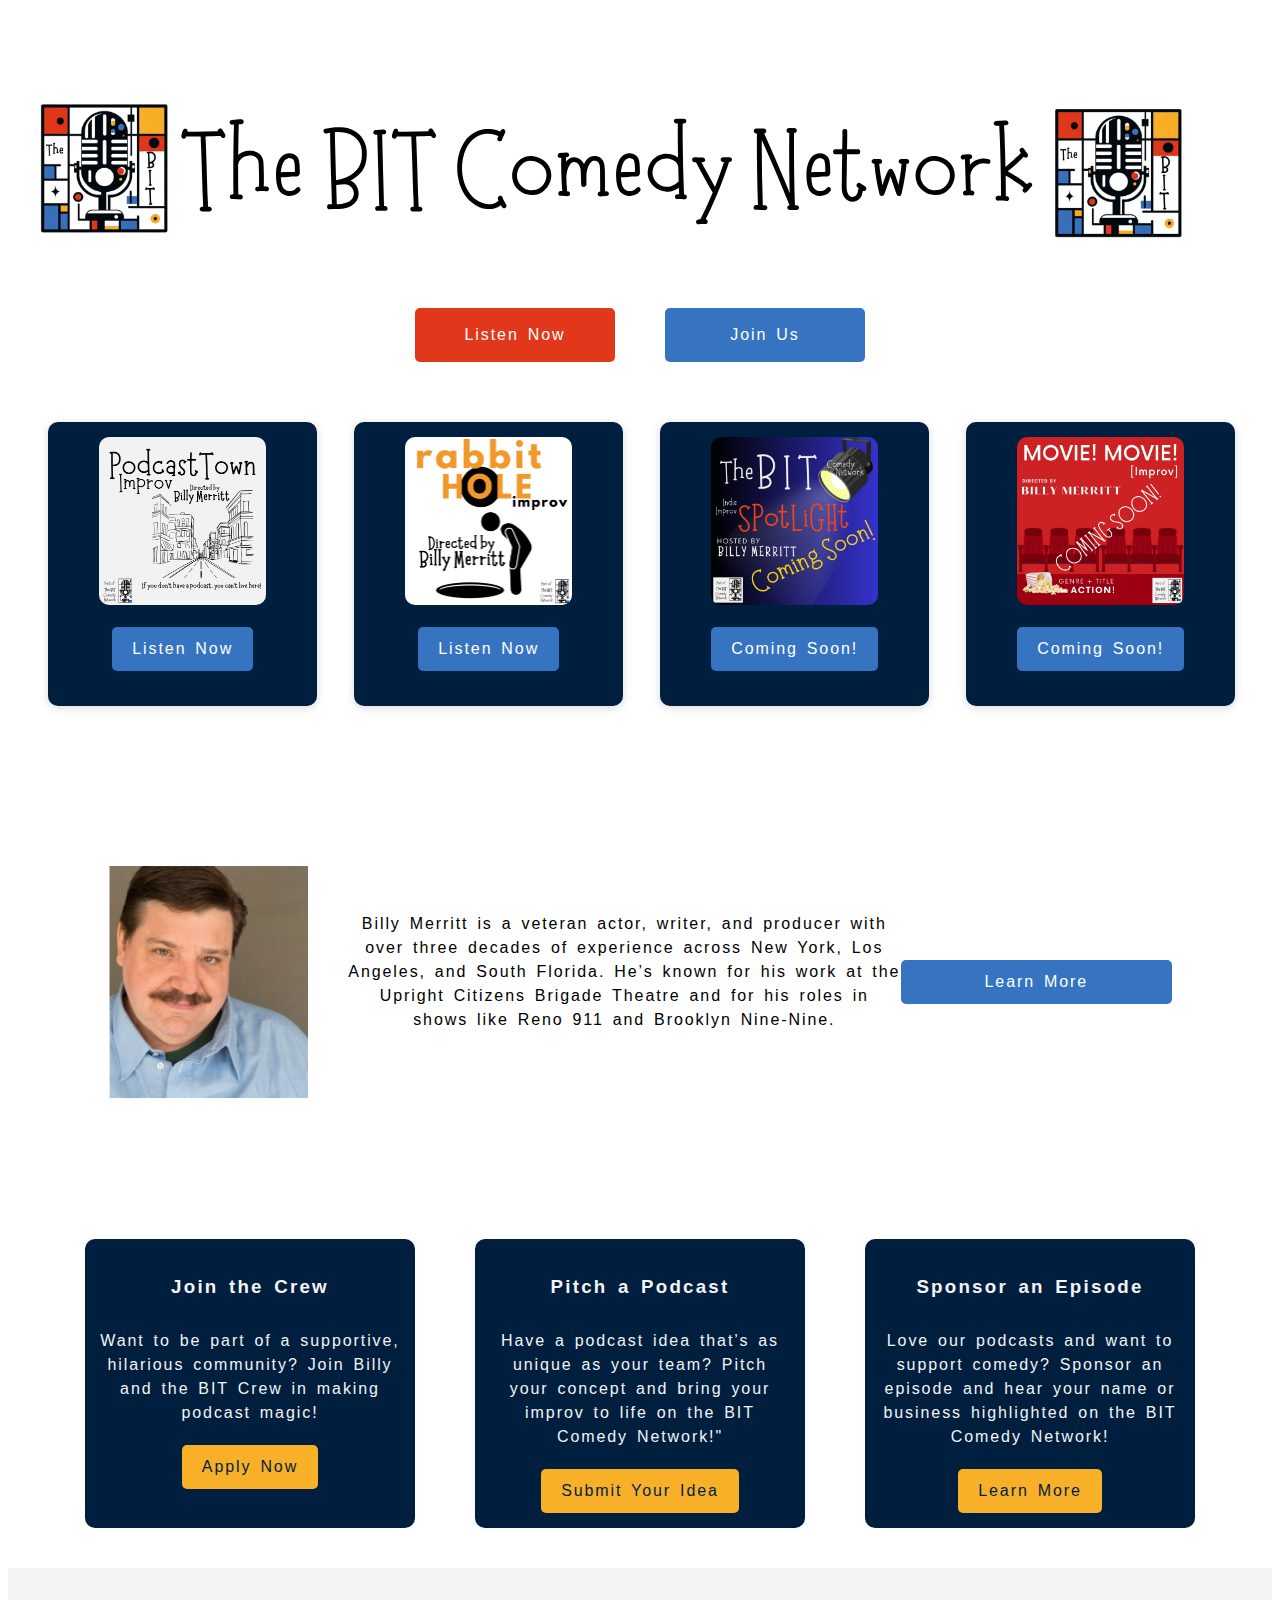
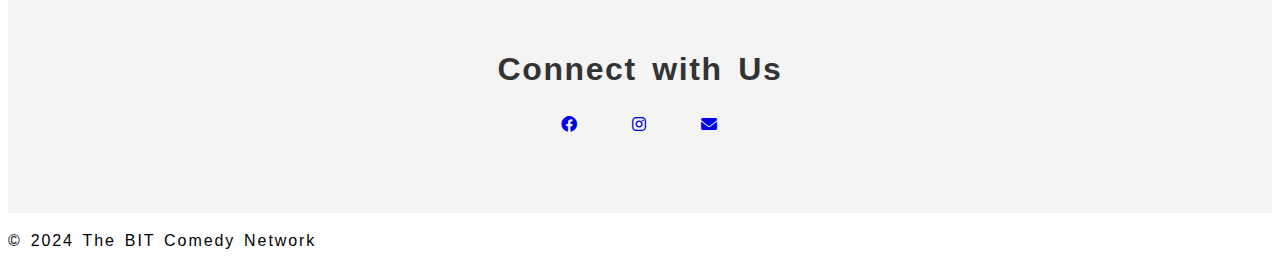
==== index.html @ 7ada4075 "Working to fix the about section" ====
<!DOCTYPE html>
<html lang="en">

<head>
    <meta charset="UTF-8">
    <meta name="viewport" content="width=device-width, initial-scale=1.0">
    <meta http-equiv="Cache-Control" content="no-cache, no-store, must-revalidate">
    <meta http-equiv="Pragma" content="no-cache">
    <meta http-equiv="Expires" content="0">
    <title>The BIT Comedy Network</title>
    <link rel="stylesheet" type="text/css" href="css/style.css">
    <link rel="stylesheet" href="https://cdnjs.cloudflare.com/ajax/libs/font-awesome/6.0.0-beta3/css/all.min.css">
</head>

<body>
    <script>
      const headers = document.querySelectorAll('.accordion-header');
      headers.forEach(header => {
      header.addEventListener('click', () => {
          const currentlyActive = document.querySelector('.accordion-header.active');
          if (currentlyActive && currentlyActive !== header) {
            currentlyActive.classList.remove('active');
            currentlyActive.nextElementSibling.style.display = 'none';
          }

          header.classList.toggle('active');
          const content = header.nextElementSibling;
          if (header.classList.contains('active')) {
            content.style.display = 'block';
          } else {
            content.style.display = 'none';
          }
        });
      });
    </script>
    <header class="hero">
    </header>
    <section class="callToAction">
        <a href="#podcasts" class="cta-button">Listen Now</a>
        <a href="#join" class="cta-button-secondary">Join Us</a>
    </section>
    <section id="podcasts">
        <div class="podcast-grid">
            <div class="podcast-card">
                <img src="images/podcastTown.png" alt="Podcast Town">
                <a href="https://bitpodcasttown.libsyn.com/">Listen Now</a>
            </div>
            <div class="podcast-card">
                <img src="images/rabbitHole.png" alt="Rabbit Hole">
                <a href="https://podcasts.apple.com/us/podcast/rabbithole-improv/id1752938027">Listen Now</a>
            </div>
            <div class="podcast-card">
                <img src="images/spotlightComingSoon.jpg" alt="The BIT Spotlight">
                <a href="#">Coming Soon!</a>
            </div>
            <div class="podcast-card">
                <img src="images/movieMovieComingSoon.jpeg" alt="Movie! Movie!">
                <a href="#">Coming Soon!</a>
            </div>
        </div>
    </section>
    <section class="about-summary">
        <div class="about-billy">
            <img src="./images/billyHeadshot.png" alt="Billy Merritt">
            <p>Billy Merritt is a veteran actor, writer, and producer with over three decades of experience across New York, Los Angeles, and South Florida. He’s known for his work at the Upright Citizens Brigade Theatre and for his roles in shows like Reno 911 and Brooklyn Nine-Nine.</p>
            <a href="about.html" class="cta-button-secondary">Learn More</a>
        </div>
    </section>
    <section id="join">
    <div class="join-options">
        <div class="join-card">
            <h3>Join the Crew</h3>
Want to be part of a supportive, hilarious community? Join Billy and the BIT Crew in making podcast magic!
            <a href="https://bit.ly/BITCREWApp">Apply Now</a>
        </div>
        <div class="join-card">
            <h3>Pitch a Podcast</h3>
            Have a podcast idea that’s as unique as your team? Pitch your concept and bring your improv to life on the BIT Comedy Network!"
            <a href="#">Submit Your Idea</a>
        </div>
        <div class="join-card">
            <h3>Sponsor an Episode</h3>
            Love our podcasts and want to support comedy? Sponsor an episode and hear your name or business highlighted on the BIT Comedy Network!
            <a href="#">Learn More</a>
        </div>
    </div>
</section>

<section id="social-media">
    <h2>Connect with Us</h2>
    <div class="social-icons">
        <a href="https://www.facebook.com/BITComedyNetwork" target="_blank" aria-label="Facebook">
            <i class="fab fa-facebook"></i>
        </a>
        <a href="https://www.instagram.com/bitcomedynetwork/" target="_blank" aria-label="Instagram">
            <i class="fab fa-instagram"></i>
        </a>
        <a href="mailto:TheBITComedyNetwork@gmail.com">
            <i class="fas fa-envelope"></i>
        </a>
    </div>
</section>
    <footer id="main-footer">
        <p>&copy; 2024 The BIT Comedy Network</p>
    </footer>
</body>

</html>
---- css/style.css ----
:root {
    --main-bg-color: var(--bg-color1);
    --main-font-color: black;
    --bg-color1: #333;
    --bg-color2: #001f3f;
    --color1: #e1381b;
    --color2: #f8b028;
    --color3: #f4f4f4;
    --color4: #3674c1;
    --color5: #001f3f;
}

@font-face {
    font-family: 'customButtonText';
    src: url('../fonts/VCR_OSD_MONO_1.001.ttf') format('truetype');
    font-weight: normal;
    font-style: normal;
}

@font-face {
    font-family: Arial, Helvectica, sans-serif;
    font-weight: normal;
    font-style: normal;
}

.hero {
    background-image: url('../images/banner1.svg'); 
    background-size: cover; 
    background-position: top; 
    background-repeat: no-repeat;
    height: 300px; 
    margin-bottom: 0;

}

.callToAction {
    display: flex;
    justify-content: space-between;
    max-width: 450px;
    margin: 0 auto;
}

.callToAction a {
    display: inline-block;
    flex: 1;
    text-align: center;
    padding: 15px 30px;
    border-radius: 5px;
    text-decoration: none;
    max-width: 200px;
    box-sizing: border-box;
}
.cta-button {
    width: 100%;
    background-color: #e1381b;
    color: white;
}

.cta-button-secondary {
    width: 100%;
    background-color: #3674c1;
    color: white;
}

.about-billy {
    display: flex;
    align-items: center;
    padding: 50px;
}

.about-billy img {
    width: 200px;
    height: auto;
    margin-right: 40px;
}

.about-billy blockquote {
    font-style: italic;
    color: #333;
    margin-top: 20px;
    margin-top: 20px;
}


.join-options {
    display: flex;
    justify-content: center;
    gap: 20px;
    flex-wrap: wrap;
    padding:20px;
}

.join-card {
    background-color: #001f3f;
    color: #f4f4f4;
    padding: 15px;
    margin: 20px;
    border-radius: 10px;
    transition: transform 0.3s ease;
    text-align: center;
    max-width: 300px;
}
.join-card a {
    display: block;
    background-color: #f8b028; 
    color: #001f3f; 
    padding: 10px 20px;
    text-decoration: none;
    border-radius: 5px;
    text-align: center;
    white-space: nowrap;
    width: fit-content;
    transition: background-color 0.3s ease, color 0.3s ease;
    margin: 20px auto 0 auto;
}

.join-card:hover {
    background-color: #e1381b;
    color: #f4f4f4;
}

body {
    color: black;
    font-family: Arial, Helvetica, sans-serif;
    font-size: 16;
    line-height: 1.5em;
    letter-spacing: 0.12em;
    word-spacing: 0.16em;
    margin-bottom 2em;
}

h1, h2, h3 {
    line-height: 1.5em;
    letter-spacing: 0.12em;
    word-spacing: 0.16em;
    text-transform: none;
    margin-bottom: 1.5em;
}

.banner {
    display: flex;
    font-family: 'customFontFamily', sans-serif;
    background-color: var(--main-bg-color);
    justify-content: center;
    margin: auto;
    width: 100%;
}

.banner-img {
    display: flex;
    align-content: center;
    align-self: center;
    object-fit: cover;
    display: block;
}

#navbar ul {
    list-style: none;
    display: flex;
    justify-content: center;
    padding: 0;
}

#navbar li {
    margin: 0 15px;
}

#navbar a {
    padding: 10px 15px;
    text-decoration: none;
    color: #333;
}

#navbar a:hover {
    color: var(--color1);
    border-bottom: 2px solid var(--color1);
    transition: color 0.1s ease, border-bottom 0.1s ease;
}

.outter-container {
    background-color: var(--bg-color2);
    display: flex;
    flex-direction: column;
    align-items: center;
    justify-content: center;
    width: 100%;
}

.outter-container .container:nth-child(odd) {
    background-color: var(--bg-color1);
    color: black;
}

.outter-container .container:nth-child(even) {
    background-color: var(--bg-color2);
    color: white;
}

.container {
    display: flex;
    justify-content: center;
    align-items: center;
    padding: 40px 20px;
    margin-bottom: 60px;
}

.container img {
    display: block;
    max-width: 75%;
    object-fit: cover;
    margin: auto;
    margin-bottom: 10px;
    margin-top: 10px;
}



.podcast-grid {
    display: grid;
    grid-template-columns: repeat(auto-fit, minmax(250px, 1fr));
    grid-gap: 40px;
    padding: 40px;
}

.podcast-card {
    width: 100%;
    max-width: 320; 
    margin: 40px auto; 
    background-color: var(--bg-color2);
    border-radius: 20px; 
    overflow: hidden;
    box-shadow: 0 4px 12px rgba(0, 0, 0, 0.1); 
    text-align: center;
    transition: transform 0.3s ease; box-shadow 0.3s ease;
    border: none; 
    padding: 30px;
}

.podcast-card:hover {
    transform: scale(1.05);
    box-shadow: 0 8px 16px rgba(0, 0, 0, 0.2);
}

.podcast-card {
    width: 90%;
    max-width: 320px; 
    margin: 20px auto; 
    background-color: var(--bg-color2); 
    border-radius: 10px; 
    overflow: hidden;
    box-shadow: 0 2px 10px rgba(0, 0, 0, 0.15); 
    text-align: center;
    transition: transform 0.3s ease, box-shadow 0.3s ease;
    padding: 15px; 
}


.podcast-card img {
    width: 70%;
    border-radius: 10px; 
    margin-bottom: 15px;
    transition: transform 0.3s ease;
}

.podcast-card h3 {
    font-size: 1.6em;
    margin: 15px 0;
}

.podcast-card p {
    line-height: 1.5;
    letter-spacing: 0.12em;
    word-spacing: 0.16em;
    margin-bottom: 2em;
    color: var(--main-font-color);

}

.podcast-card a {
    display: inline-block;
    padding: 10px 20px;
    background-color: var(--color4);
    color: white;
    text-decoration: none;
    border-radius: 5px;
    margin-bottom: 20px;
    transition: background-color 0.3s ease;
}

.podcast-card a:hover {
    background-color: var(--color1);
}

#social-media {
    text-align: center;
    padding: 50px 20px;
    background-color: #f4f4f4; 
}

#social-media h2 {
    font-size: 2em;
    margin-bottom: 20px;
    color: #333;
    letter-spacing: 0.05em;
}

.social-icons {
    display: flex;
    justify-content: center;
    gap: 20px;
}

.social-icons a {
    display: inline-block;
    width: 50px;
    height: 50px;
    border-radius: 50%;
    overflow: hidden;
    transition: transform 0.3s ease;
}

.social-icons img {
    width: 100%;
    height: auto;
    object-fit: cover;
    display: block;
}

.social-icons a:hover {
    transform: scale(1.1); 
}

.accordion {
  max-width: 600px;
  margin: 0 auto;
}

.accordion-item {
  border: 1px solid #ddd;
  margin-bottom: 10px;
  border-radius: 5px;
}

.accordion-header {
  background-color: #f7f7f7;
  color: #333;
  cursor: pointer;
  padding: 15px;
  text-align: left;
  border: none;
  outline: none;
  width: 100%;
  font-size: 1.2em;
  transition: background-color 0.3s ease;
  border-radius: 5px;
}

.accordion-header:hover {
  background-color: #ddd;
}

.accordion-content {
  padding: 0 15px;
  display: none;
  background-color: #fff;
  border-top: 1px solid #ddd;
}

.accordion-content p {
  padding: 15px 0;
}

.accordion-header.active + .accordion-content {
  display: block;
}

.about-summary {
    text-align: center;
    padding: 50px;
}

.about-summary p {
    max-width: 600px;
    margin: 0 auto 20px auto;
}

.about-summary a.cta-button-secondary {
    display: inline-block;
    background-color: #3674c1;
    color: white;
    padding: 10px 20px;
    text-decoration: none;
    border-radius: 5px;
    transition: background-color 0.3s ease;
}

.about-summary a.cta-button-secondary:hover {
    background-color: #f8b028;
}



@media (max-width: 768px) {

    .social-icons {
        flex-direction: row; 
        gap: 15px;
    }

    #social-media h2 {
        font-size: 1.8em;
    }

    .hero {
        height: 200px;
    }

    .callToAction {
        flex-direction: column;
        align-items: center;
        gap: 10px;
    }

    .cta-button, .cta-button-secondary {
        width: 100%;
        text-align: center;
        padding: 12px;
    }

    .podcast-grid {
        grid-template-columns: 1fr;
        grid-gap: 20px;
    }

    .podcast-card {
        padding: 15px;
        margin: 10px auto;
        max-width: 90%;
    }

    .podcast-card img {
        width: 90%;
        margin-bottom: 10px;
    }

    .about-billy {
        flex-direction: column;
        text-align: center;
    }

    .about-billy img {
        margin: 0 auto 20px auto; 
    }

    .join-options {
        grid-template-columns: 1fr;
        grid-gap: 20px;
    }

    .join-card {
        margin: 10px auto;
        padding: 15px;
        max-width: 90%;
    }

    #main-footer {
        text-align: center;
        padding: 10px;
    }

}

@media (max-width: 480px) {

    body {
        font-size: 14px;
        line-height: 1.4;
    }

    h1, h2, h3 {
        font-size: 1.2em;
    }

    .cta-button, .cta-button-secondary {
        padding: 10px;
    }

    .hero {
        height: 150px;
    }

    .podcast-card, .join-card {
        padding: 10px;
    }

    .podcast-card img {
        width: 85%;
    }
}
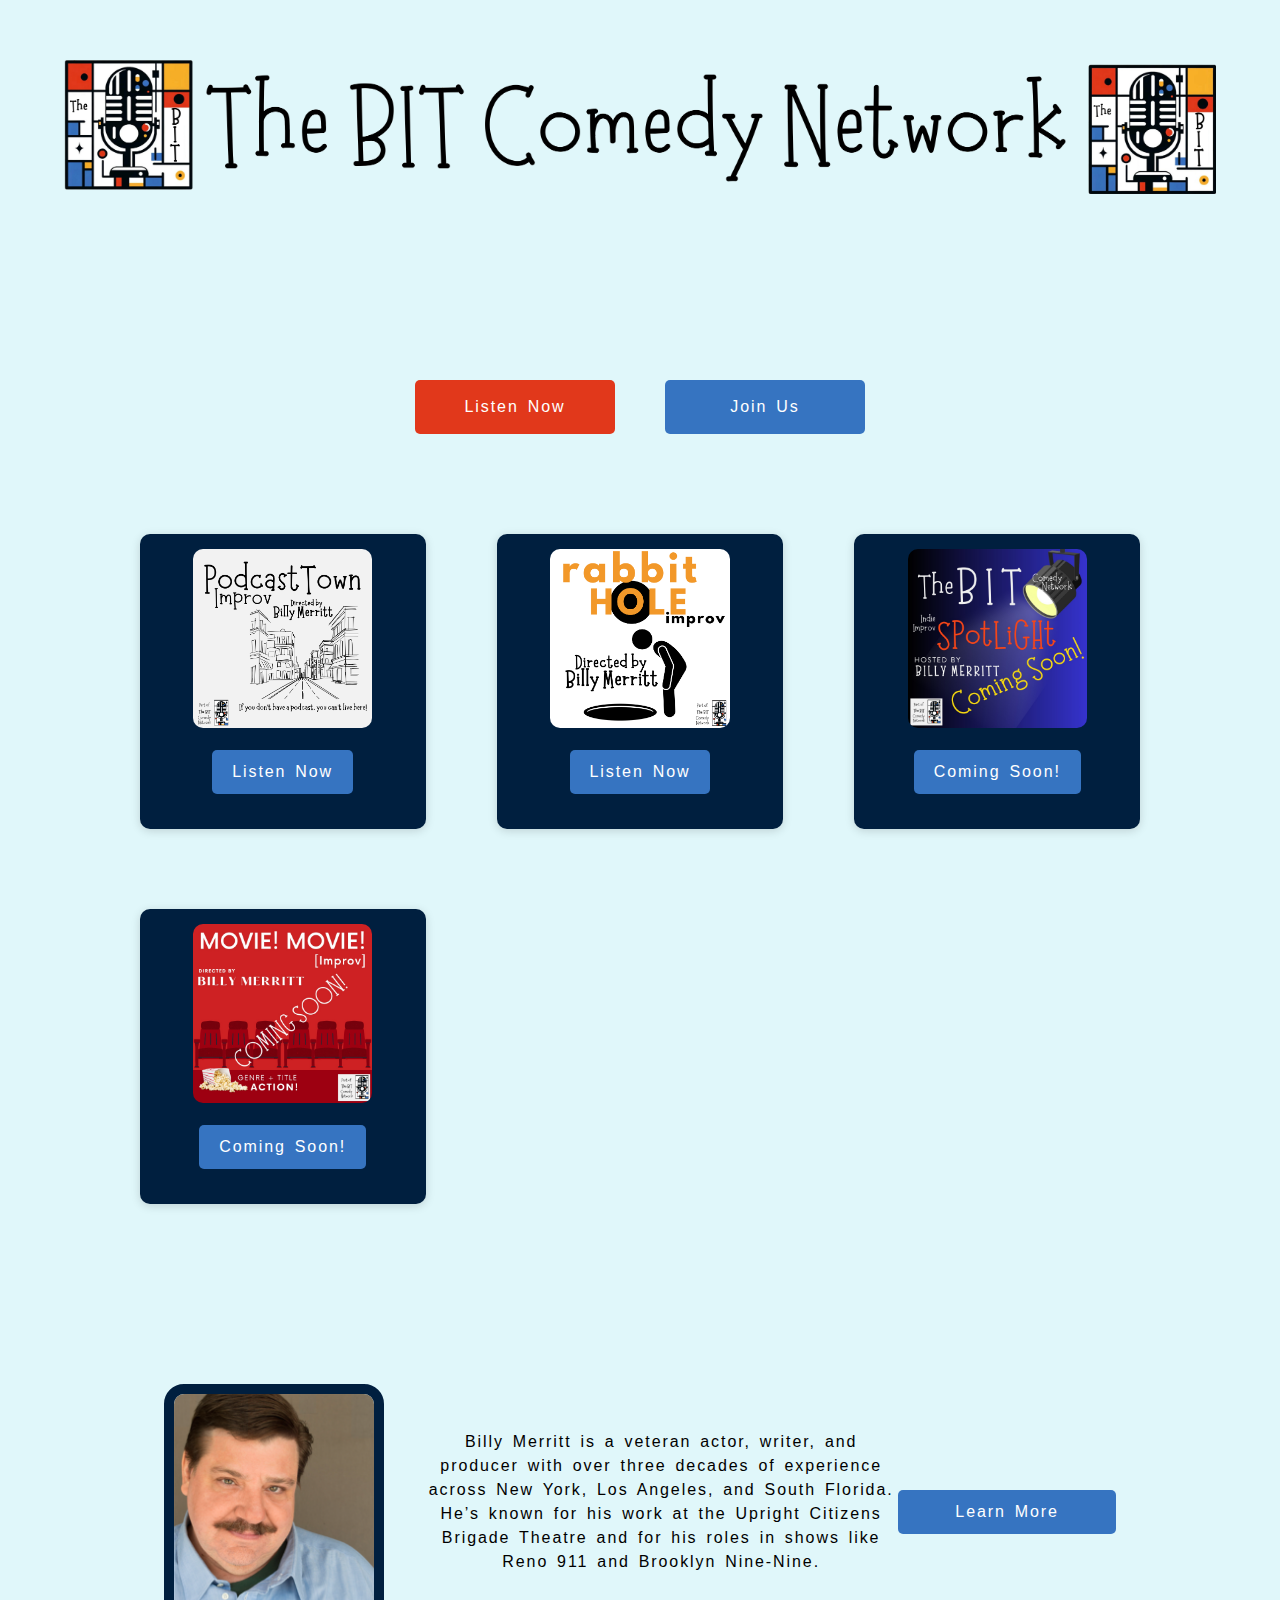
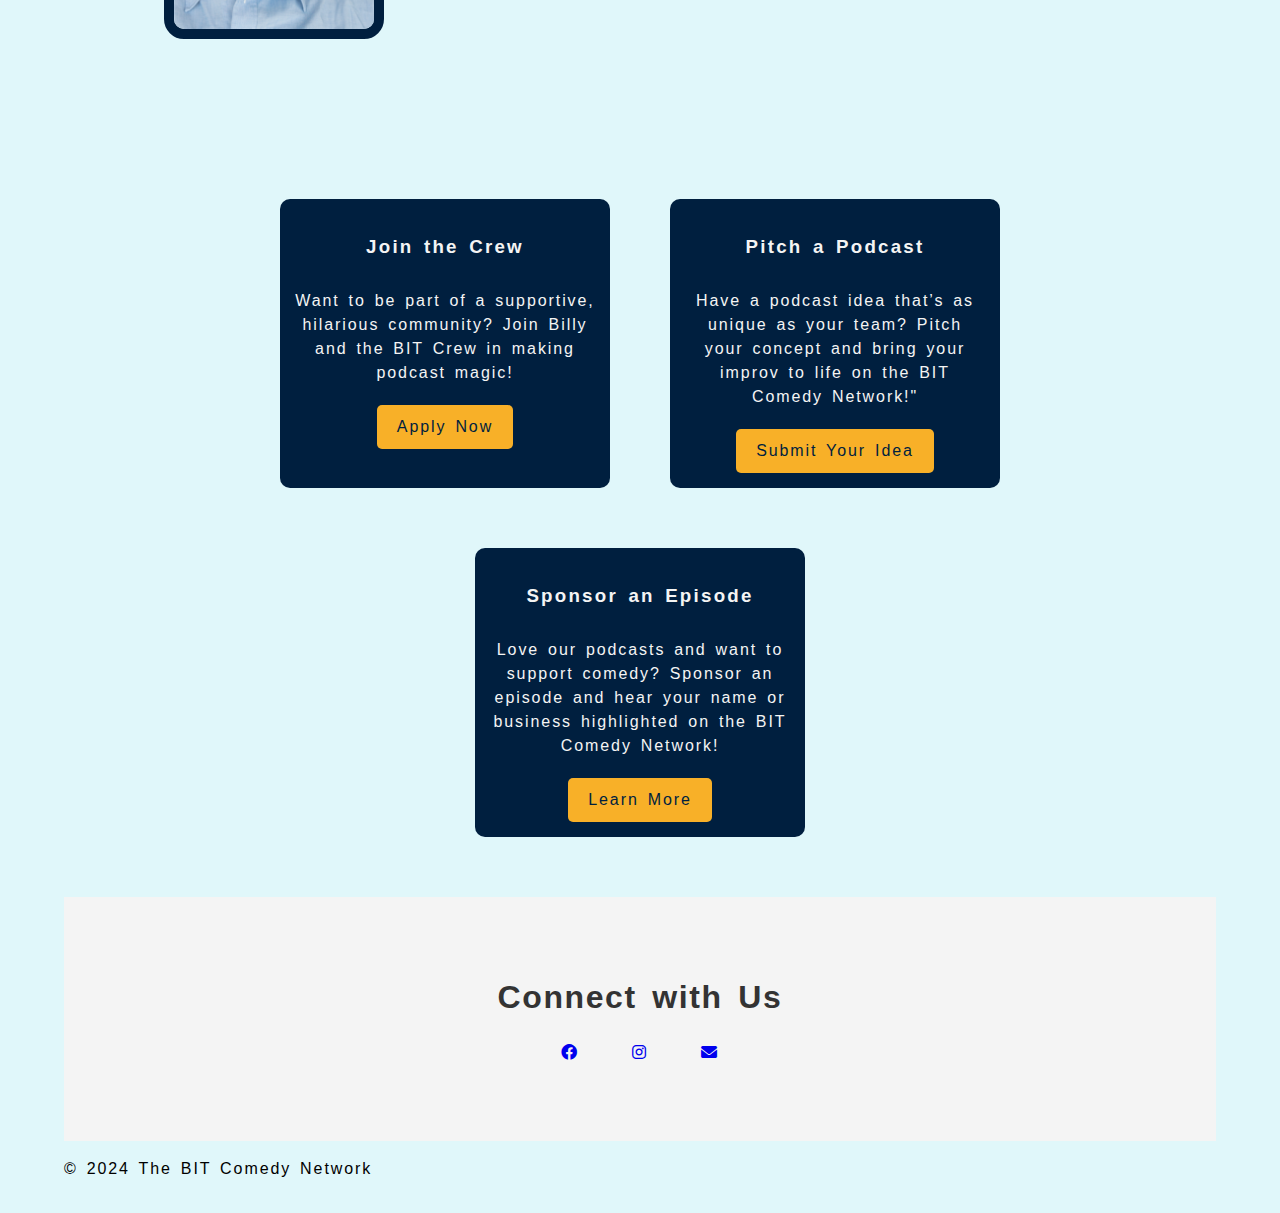
==== commit a0bcb944: "Changes background color" ====
--- a/index.html
+++ b/index.html
@@ -14,29 +14,29 @@
 
 <body>
     <script>
-      const headers = document.querySelectorAll('.accordion-header');
-      headers.forEach(header => {
-      header.addEventListener('click', () => {
-          const currentlyActive = document.querySelector('.accordion-header.active');
-          if (currentlyActive && currentlyActive !== header) {
-            currentlyActive.classList.remove('active');
-            currentlyActive.nextElementSibling.style.display = 'none';
-          }
+        const headers = document.querySelectorAll('.accordion-header');
+        headers.forEach(header => {
+            header.addEventListener('click', () => {
+                const currentlyActive = document.querySelector('.accordion-header.active');
+                if (currentlyActive && currentlyActive !== header) {
+                    currentlyActive.classList.remove('active');
+                    currentlyActive.nextElementSibling.style.display = 'none';
+                }
 
-          header.classList.toggle('active');
-          const content = header.nextElementSibling;
-          if (header.classList.contains('active')) {
-            content.style.display = 'block';
-          } else {
-            content.style.display = 'none';
-          }
+                header.classList.toggle('active');
+                const content = header.nextElementSibling;
+                if (header.classList.contains('active')) {
+                    content.style.display = 'block';
+                } else {
+                    content.style.display = 'none';
+                }
+            });
         });
-      });
     </script>
     <header class="hero">
     </header>
     <section class="callToAction">
-        <a href="#podcasts" class="cta-button">Listen Now</a>
+        <a href="https://podcasts.apple.com/us/podcast/rabbithole-improv/id1752938027" class="cta-button">Listen Now</a>
         <a href="#join" class="cta-button-secondary">Join Us</a>
     </section>
     <section id="podcasts">
@@ -62,48 +62,52 @@
     <section class="about-summary">
         <div class="about-billy">
             <img src="./images/billyHeadshot.png" alt="Billy Merritt">
-            <p>Billy Merritt is a veteran actor, writer, and producer with over three decades of experience across New York, Los Angeles, and South Florida. He’s known for his work at the Upright Citizens Brigade Theatre and for his roles in shows like Reno 911 and Brooklyn Nine-Nine.</p>
+            <p>Billy Merritt is a veteran actor, writer, and producer with over three decades of experience across New
+                York, Los Angeles, and South Florida. He’s known for his work at the Upright Citizens Brigade Theatre
+                and for his roles in shows like Reno 911 and Brooklyn Nine-Nine.</p>
             <a href="about.html" class="cta-button-secondary">Learn More</a>
         </div>
     </section>
     <section id="join">
-    <div class="join-options">
-        <div class="join-card">
-            <h3>Join the Crew</h3>
-Want to be part of a supportive, hilarious community? Join Billy and the BIT Crew in making podcast magic!
-            <a href="https://bit.ly/BITCREWApp">Apply Now</a>
+        <div class="join-options">
+            <div class="join-card">
+                <h3>Join the Crew</h3>
+                Want to be part of a supportive, hilarious community? Join Billy and the BIT Crew in making podcast
+                magic!
+                <a href="https://bit.ly/BITCREWApp">Apply Now</a>
+            </div>
+            <div class="join-card">
+                <h3>Pitch a Podcast</h3>
+                Have a podcast idea that’s as unique as your team? Pitch your concept and bring your improv to life on
+                the BIT Comedy Network!"
+                <a href="#">Submit Your Idea</a>
+            </div>
+            <div class="join-card">
+                <h3>Sponsor an Episode</h3>
+                Love our podcasts and want to support comedy? Sponsor an episode and hear your name or business
+                highlighted on the BIT Comedy Network!
+                <a href="#">Learn More</a>
+            </div>
         </div>
-        <div class="join-card">
-            <h3>Pitch a Podcast</h3>
-            Have a podcast idea that’s as unique as your team? Pitch your concept and bring your improv to life on the BIT Comedy Network!"
-            <a href="#">Submit Your Idea</a>
+    </section>
+
+    <section id="social-media">
+        <h2>Connect with Us</h2>
+        <div class="social-icons">
+            <a href="https://www.facebook.com/BITComedyNetwork" target="_blank" aria-label="Facebook">
+                <i class="fab fa-facebook"></i>
+            </a>
+            <a href="https://www.instagram.com/bitcomedynetwork/" target="_blank" aria-label="Instagram">
+                <i class="fab fa-instagram"></i>
+            </a>
+            <a href="mailto:TheBITComedyNetwork@gmail.com">
+                <i class="fas fa-envelope"></i>
+            </a>
         </div>
-        <div class="join-card">
-            <h3>Sponsor an Episode</h3>
-            Love our podcasts and want to support comedy? Sponsor an episode and hear your name or business highlighted on the BIT Comedy Network!
-            <a href="#">Learn More</a>
-        </div>
-    </div>
-</section>
-
-<section id="social-media">
-    <h2>Connect with Us</h2>
-    <div class="social-icons">
-        <a href="https://www.facebook.com/BITComedyNetwork" target="_blank" aria-label="Facebook">
-            <i class="fab fa-facebook"></i>
-        </a>
-        <a href="https://www.instagram.com/bitcomedynetwork/" target="_blank" aria-label="Instagram">
-            <i class="fab fa-instagram"></i>
-        </a>
-        <a href="mailto:TheBITComedyNetwork@gmail.com">
-            <i class="fas fa-envelope"></i>
-        </a>
-    </div>
-</section>
+    </section>
     <footer id="main-footer">
         <p>&copy; 2024 The BIT Comedy Network</p>
     </footer>
 </body>
 
-</html>
-
+</html>--- a/css/style.css
+++ b/css/style.css
@@ -23,14 +23,17 @@
     font-style: normal;
 }
 
+section {
+	padding: 20px;
+}
+
 .hero {
-    background-image: url('../images/banner1.svg'); 
-    background-size: cover; 
-    background-position: top; 
+    margin-top: 60px;
+    background-image: url('../images/banner_light_blue.png');
+    background-size: contain; 
     background-repeat: no-repeat;
     height: 300px; 
-    margin-bottom: 0;
-
+    min-height: 200px; 
 }
 
 .callToAction {
@@ -72,6 +75,8 @@
     width: 200px;
     height: auto;
     margin-right: 40px;
+    border: 10px solid #001f3f;
+    border-radius: 20px;
 }
 
 .about-billy blockquote {
@@ -120,13 +125,16 @@
 }
 
 body {
+    max-width: 90%;
+    margin: 0 auto;
+    background-color: #e0f7fa;
     color: black;
     font-family: Arial, Helvetica, sans-serif;
     font-size: 16;
     line-height: 1.5em;
     letter-spacing: 0.12em;
     word-spacing: 0.16em;
-    margin-bottom 2em;
+    margin-bottom: 2em;
 }
 
 h1, h2, h3 {
@@ -222,20 +230,6 @@
     padding: 40px;
 }
 
-.podcast-card {
-    width: 100%;
-    max-width: 320; 
-    margin: 40px auto; 
-    background-color: var(--bg-color2);
-    border-radius: 20px; 
-    overflow: hidden;
-    box-shadow: 0 4px 12px rgba(0, 0, 0, 0.1); 
-    text-align: center;
-    transition: transform 0.3s ease; box-shadow 0.3s ease;
-    border: none; 
-    padding: 30px;
-}
-
 .podcast-card:hover {
     transform: scale(1.05);
     box-shadow: 0 8px 16px rgba(0, 0, 0, 0.2);
@@ -243,7 +237,7 @@
 
 .podcast-card {
     width: 90%;
-    max-width: 320px; 
+    max-width: 256px; 
     margin: 20px auto; 
     background-color: var(--bg-color2); 
     border-radius: 10px; 
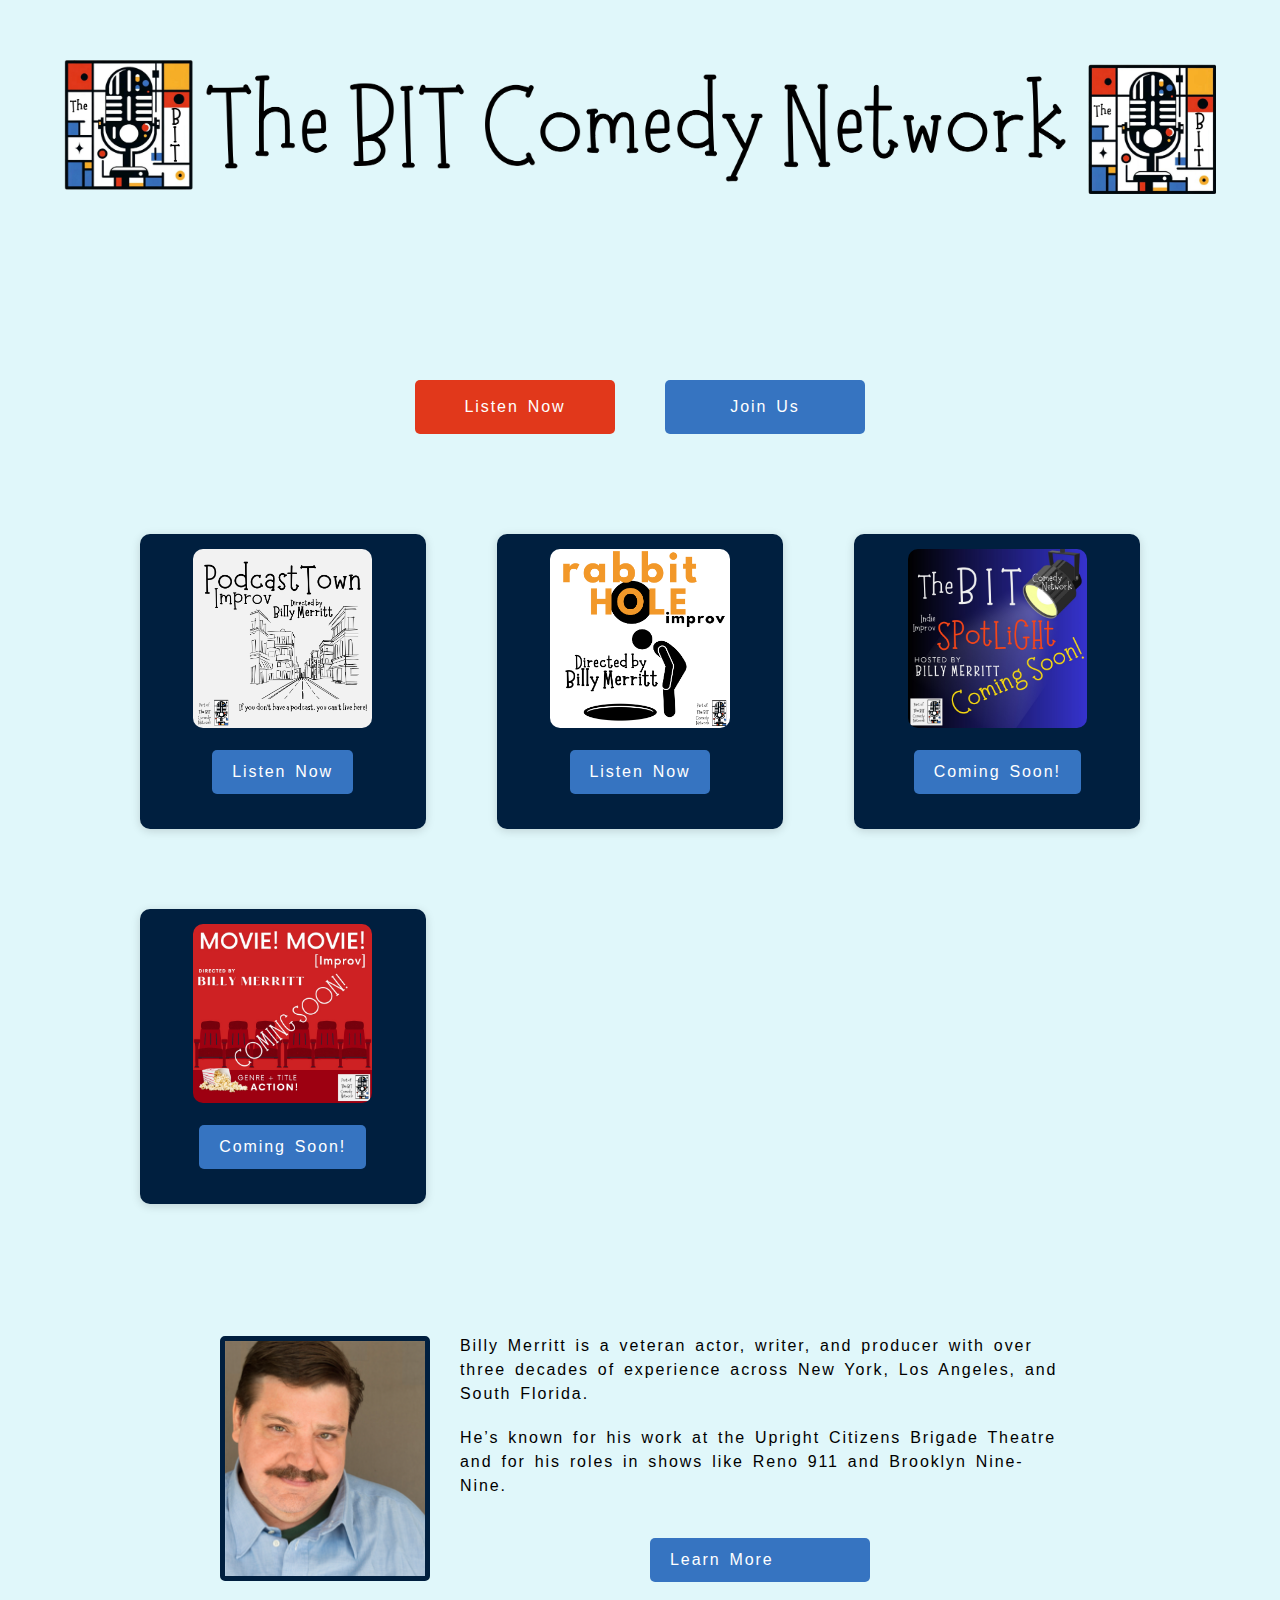
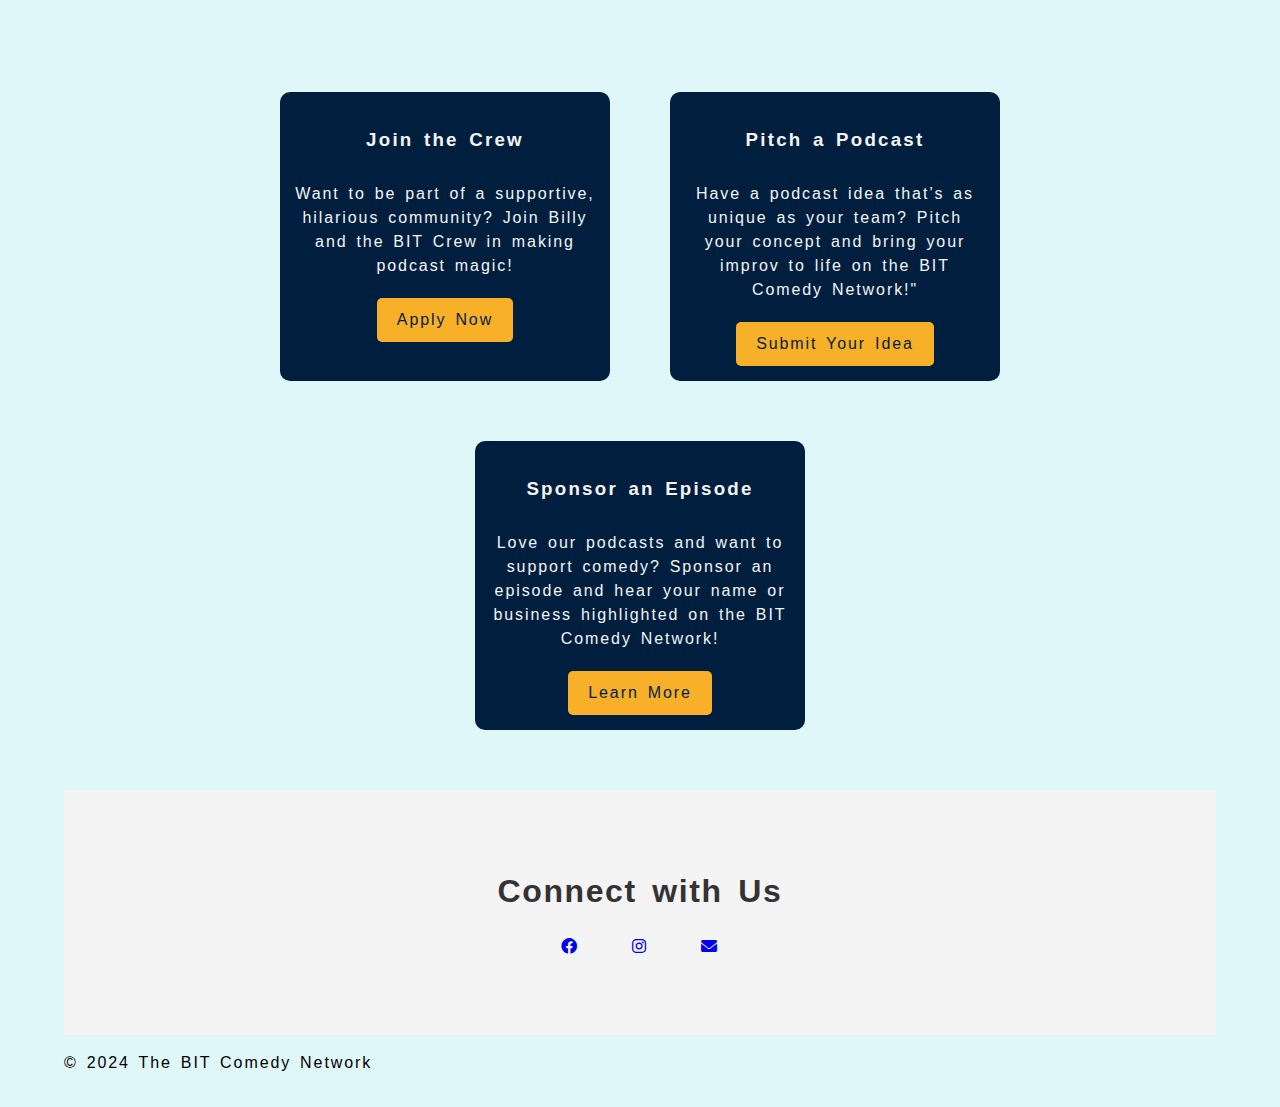
==== commit 15042b6a: "Fixes About Billy Div" ====
--- a/index.html
+++ b/index.html
@@ -60,10 +60,11 @@
         </div>
     </section>
     <section class="about-summary">
+            <img src="./images/billyHeadshot.png" alt="Billy Merritt">
         <div class="about-billy">
-            <img src="./images/billyHeadshot.png" alt="Billy Merritt">
             <p>Billy Merritt is a veteran actor, writer, and producer with over three decades of experience across New
-                York, Los Angeles, and South Florida. He’s known for his work at the Upright Citizens Brigade Theatre
+            York, Los Angeles, and South Florida.</p>
+            <p>He’s known for his work at the Upright Citizens Brigade Theatre
                 and for his roles in shows like Reno 911 and Brooklyn Nine-Nine.</p>
             <a href="about.html" class="cta-button-secondary">Learn More</a>
         </div>
@@ -110,4 +111,4 @@
     </footer>
 </body>
 
-</html>+</html>
--- a/css/style.css
+++ b/css/style.css
@@ -64,28 +64,6 @@
     background-color: #3674c1;
     color: white;
 }
-
-.about-billy {
-    display: flex;
-    align-items: center;
-    padding: 50px;
-}
-
-.about-billy img {
-    width: 200px;
-    height: auto;
-    margin-right: 40px;
-    border: 10px solid #001f3f;
-    border-radius: 20px;
-}
-
-.about-billy blockquote {
-    font-style: italic;
-    color: #333;
-    margin-top: 20px;
-    margin-top: 20px;
-}
-
 
 .join-options {
     display: flex;
@@ -324,77 +302,74 @@
     transform: scale(1.1); 
 }
 
-.accordion {
-  max-width: 600px;
-  margin: 0 auto;
-}
-
-.accordion-item {
-  border: 1px solid #ddd;
-  margin-bottom: 10px;
-  border-radius: 5px;
-}
-
-.accordion-header {
-  background-color: #f7f7f7;
-  color: #333;
-  cursor: pointer;
-  padding: 15px;
-  text-align: left;
-  border: none;
-  outline: none;
-  width: 100%;
-  font-size: 1.2em;
-  transition: background-color 0.3s ease;
-  border-radius: 5px;
-}
-
-.accordion-header:hover {
-  background-color: #ddd;
-}
-
-.accordion-content {
-  padding: 0 15px;
-  display: none;
-  background-color: #fff;
-  border-top: 1px solid #ddd;
-}
-
-.accordion-content p {
-  padding: 15px 0;
-}
-
-.accordion-header.active + .accordion-content {
-  display: block;
-}
-
 .about-summary {
-    text-align: center;
+    display: flex;
+    align-items: center;
+    justify-content: center;
     padding: 50px;
+    text-align: left; 
+    gap: 30px;
+}
+
+.about-summary img {
+    width: 200px;
+    height: auto;
+    border-radius: 5px; 
+    border: solid var(--bg-color2) 5px;
+
+}
+
+.about-summary div {
+    display: flex;
+    flex-direction: column;
+    justify-content: center;
 }
 
 .about-summary p {
+    margin: 0 0 20px 0;
     max-width: 600px;
-    margin: 0 auto 20px auto;
 }
 
 .about-summary a.cta-button-secondary {
+    margin: 0 auto;
     display: inline-block;
+    width: 30%;
     background-color: #3674c1;
     color: white;
     padding: 10px 20px;
     text-decoration: none;
     border-radius: 5px;
     transition: background-color 0.3s ease;
+    margin-top: 20px; /* Adds space between the text and the button */
 }
 
 .about-summary a.cta-button-secondary:hover {
     background-color: #f8b028;
 }
 
+.about-billy {
+    display: flex;
+    flex-direction: column;
+    justify-content: center;
+    max-width: 600px;
+}
 
 
 @media (max-width: 768px) {
+    .about-summary {
+        flex-direction: column;
+        text-align: center; /* Center text on smaller screens */
+    }
+
+    .about-billy {
+        flex-direction: column;
+        align-items: center;
+    }
+
+    .about-summary img {
+        margin-bottom: 20px;
+        width: 150px; /* Scale image down for smaller screens */
+    }
 
     .social-icons {
         flex-direction: row; 
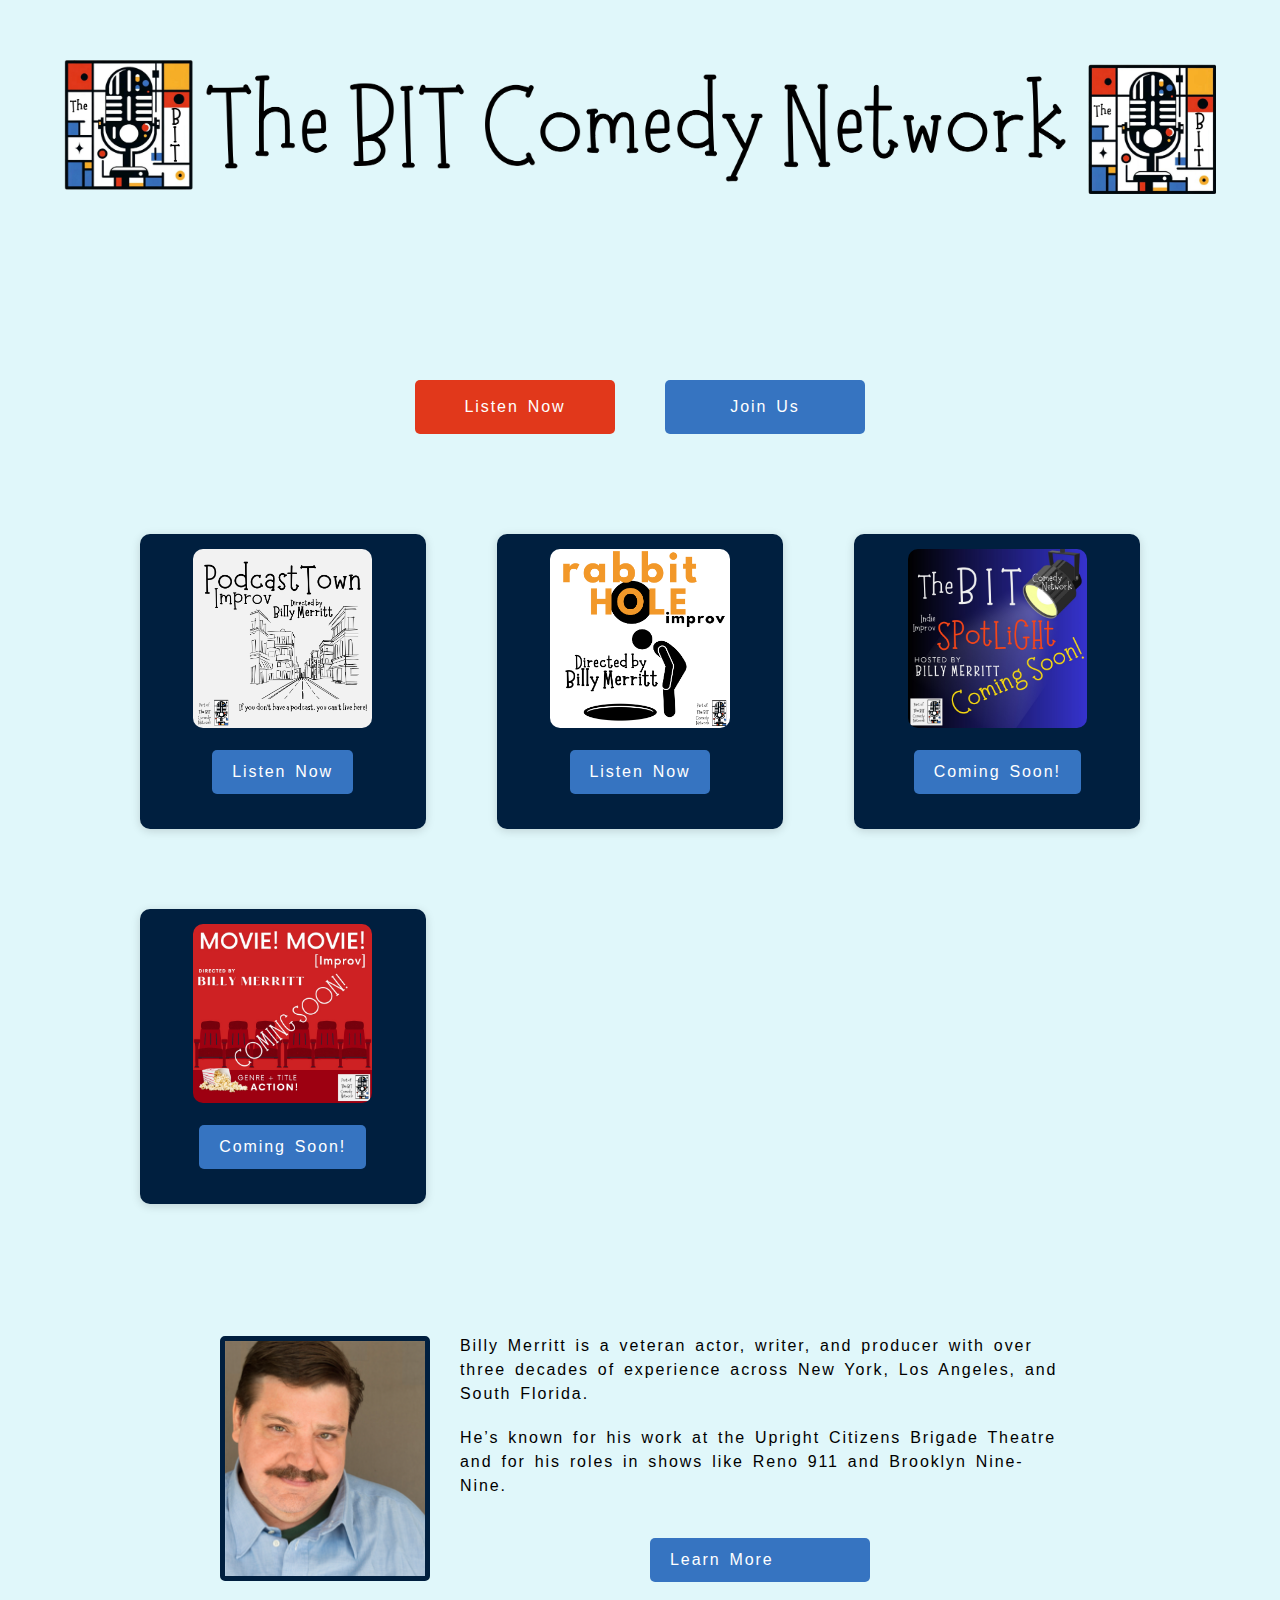
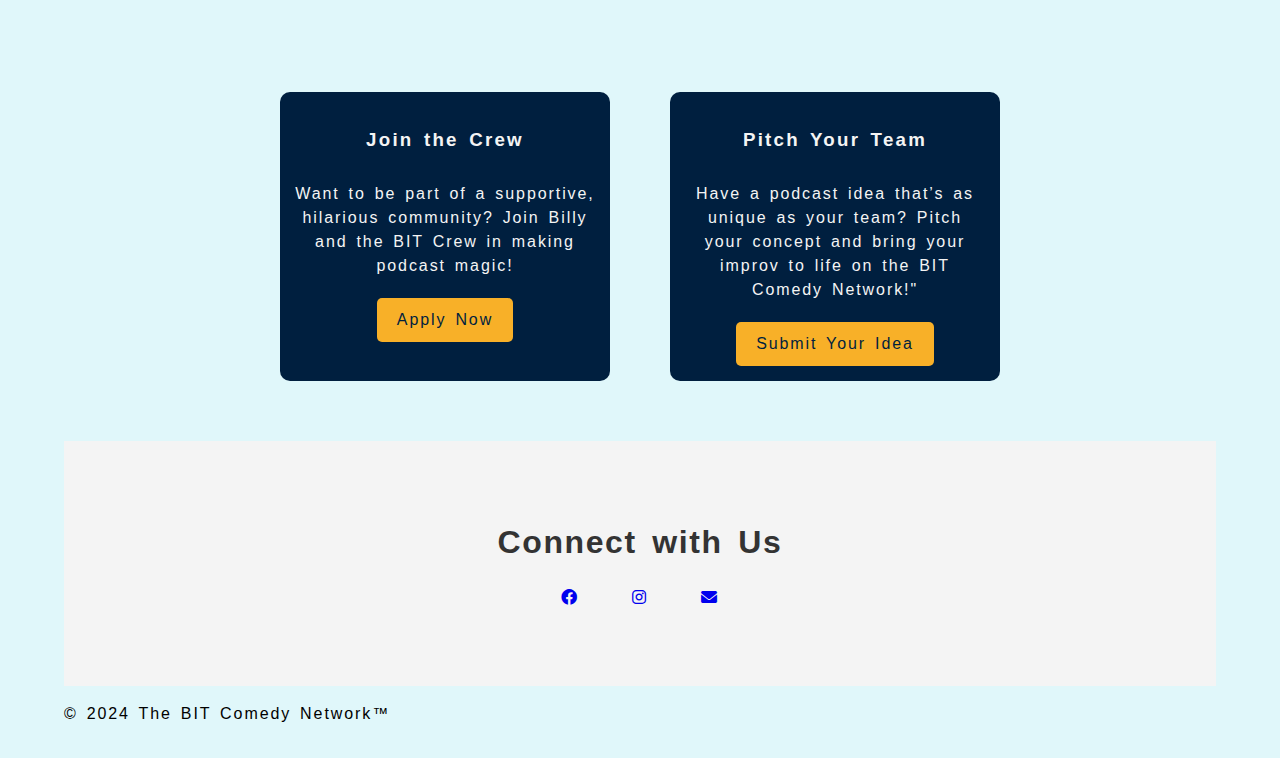
==== commit 5449a0a0: "Removes sponser tile Changes pitch a podcast to pitch your team and adds link to google form adds TM" ====
--- a/index.html
+++ b/index.html
@@ -36,7 +36,7 @@
     <header class="hero">
     </header>
     <section class="callToAction">
-        <a href="https://podcasts.apple.com/us/podcast/rabbithole-improv/id1752938027" class="cta-button">Listen Now</a>
+        <a href="https://bitrabbithole.libsyn.com/" class="cta-button">Listen Now</a>
         <a href="#join" class="cta-button-secondary">Join Us</a>
     </section>
     <section id="podcasts">
@@ -47,7 +47,7 @@
             </div>
             <div class="podcast-card">
                 <img src="images/rabbitHole.png" alt="Rabbit Hole">
-                <a href="https://podcasts.apple.com/us/podcast/rabbithole-improv/id1752938027">Listen Now</a>
+                <a href="https://bitrabbithole.libsyn.com/">Listen Now</a>
             </div>
             <div class="podcast-card">
                 <img src="images/spotlightComingSoon.jpg" alt="The BIT Spotlight">
@@ -78,16 +78,10 @@
                 <a href="https://bit.ly/BITCREWApp">Apply Now</a>
             </div>
             <div class="join-card">
-                <h3>Pitch a Podcast</h3>
+                <h3>Pitch Your Team</h3>
                 Have a podcast idea that’s as unique as your team? Pitch your concept and bring your improv to life on
                 the BIT Comedy Network!"
-                <a href="#">Submit Your Idea</a>
-            </div>
-            <div class="join-card">
-                <h3>Sponsor an Episode</h3>
-                Love our podcasts and want to support comedy? Sponsor an episode and hear your name or business
-                highlighted on the BIT Comedy Network!
-                <a href="#">Learn More</a>
+                <a href="https://docs.google.com/forms/d/e/1FAIpQLSdOssyoQkhWKBOFghw6h892s8M-Fat6Ik01t-kb5-16lREHxg/viewform?usp=sharing">Submit Your Idea</a>
             </div>
         </div>
     </section>
@@ -107,7 +101,7 @@
         </div>
     </section>
     <footer id="main-footer">
-        <p>&copy; 2024 The BIT Comedy Network</p>
+        <p>&copy; 2024 The BIT Comedy Network&trade;</p>
     </footer>
 </body>
 
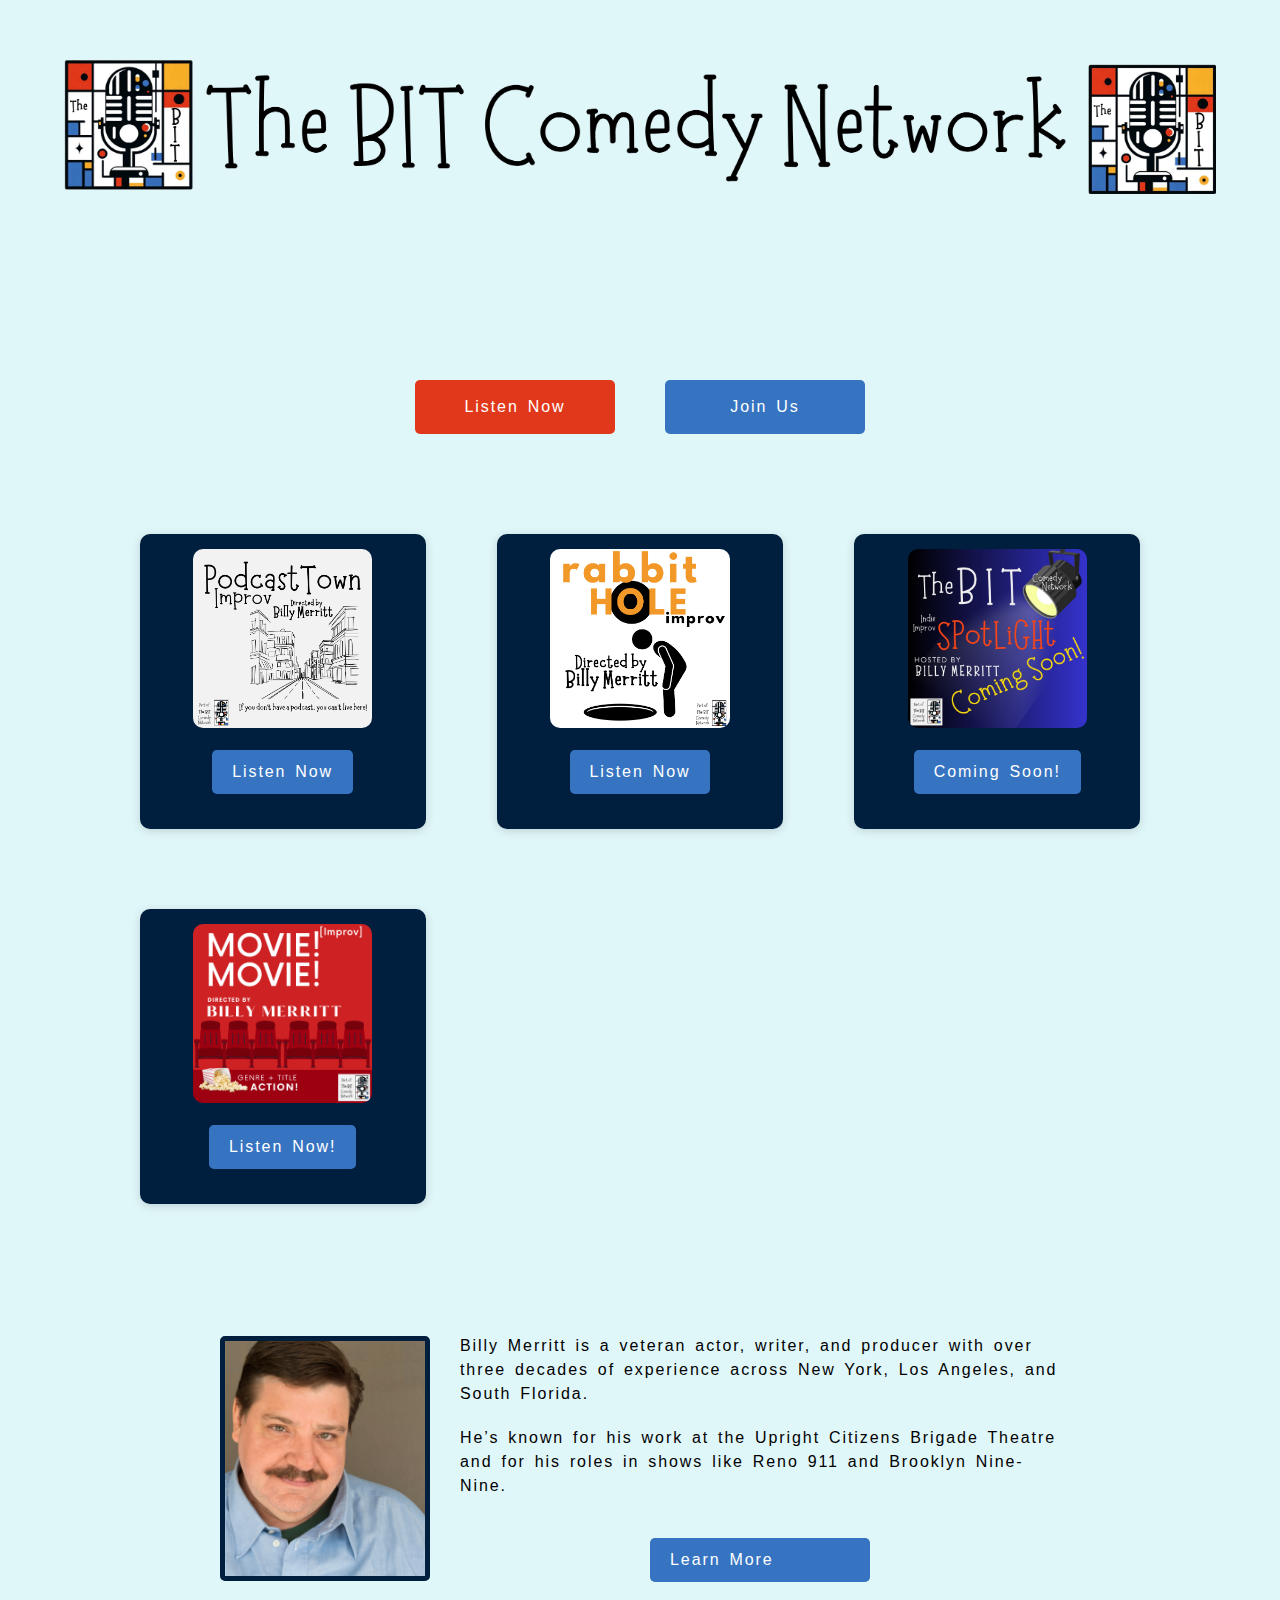
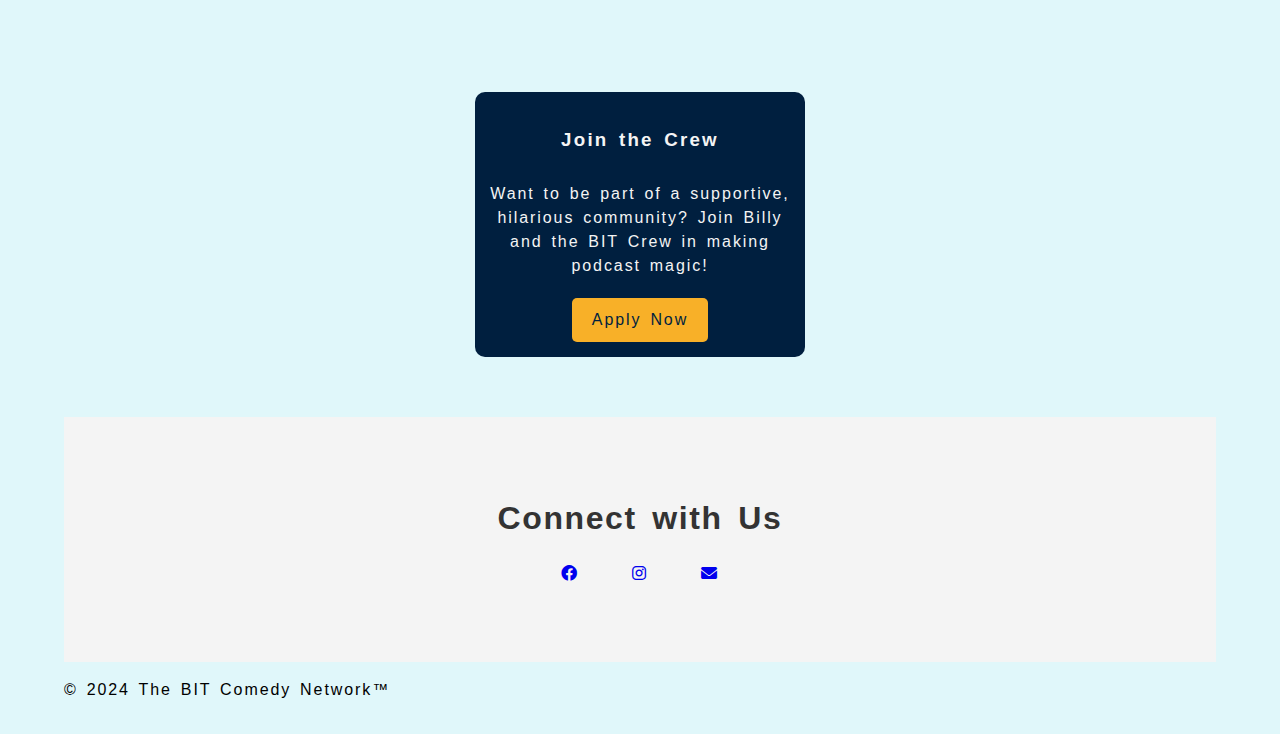
==== commit d9b52f0f: "Dec Nov Changes" ====
--- a/index.html
+++ b/index.html
@@ -54,8 +54,8 @@
                 <a href="#">Coming Soon!</a>
             </div>
             <div class="podcast-card">
-                <img src="images/movieMovieComingSoon.jpeg" alt="Movie! Movie!">
-                <a href="#">Coming Soon!</a>
+                <img src="images/movieMovie.jfif" alt="Movie! Movie!">
+                <a href="https://bitmoviemovie.libsyn.com">Listen Now!</a>
             </div>
         </div>
     </section>
@@ -75,13 +75,7 @@
                 <h3>Join the Crew</h3>
                 Want to be part of a supportive, hilarious community? Join Billy and the BIT Crew in making podcast
                 magic!
-                <a href="https://bit.ly/BITCREWApp">Apply Now</a>
-            </div>
-            <div class="join-card">
-                <h3>Pitch Your Team</h3>
-                Have a podcast idea that’s as unique as your team? Pitch your concept and bring your improv to life on
-                the BIT Comedy Network!"
-                <a href="https://docs.google.com/forms/d/e/1FAIpQLSdOssyoQkhWKBOFghw6h892s8M-Fat6Ik01t-kb5-16lREHxg/viewform?usp=sharing">Submit Your Idea</a>
+                <a href="https://docs.google.com/document/d/11emiNljykej9RLVXc0_uoCOAUTmZKb-L/edit?usp=sharing&ouid=100126610824418985168&rtpof=true&sd=true">Apply Now</a>
             </div>
         </div>
     </section>
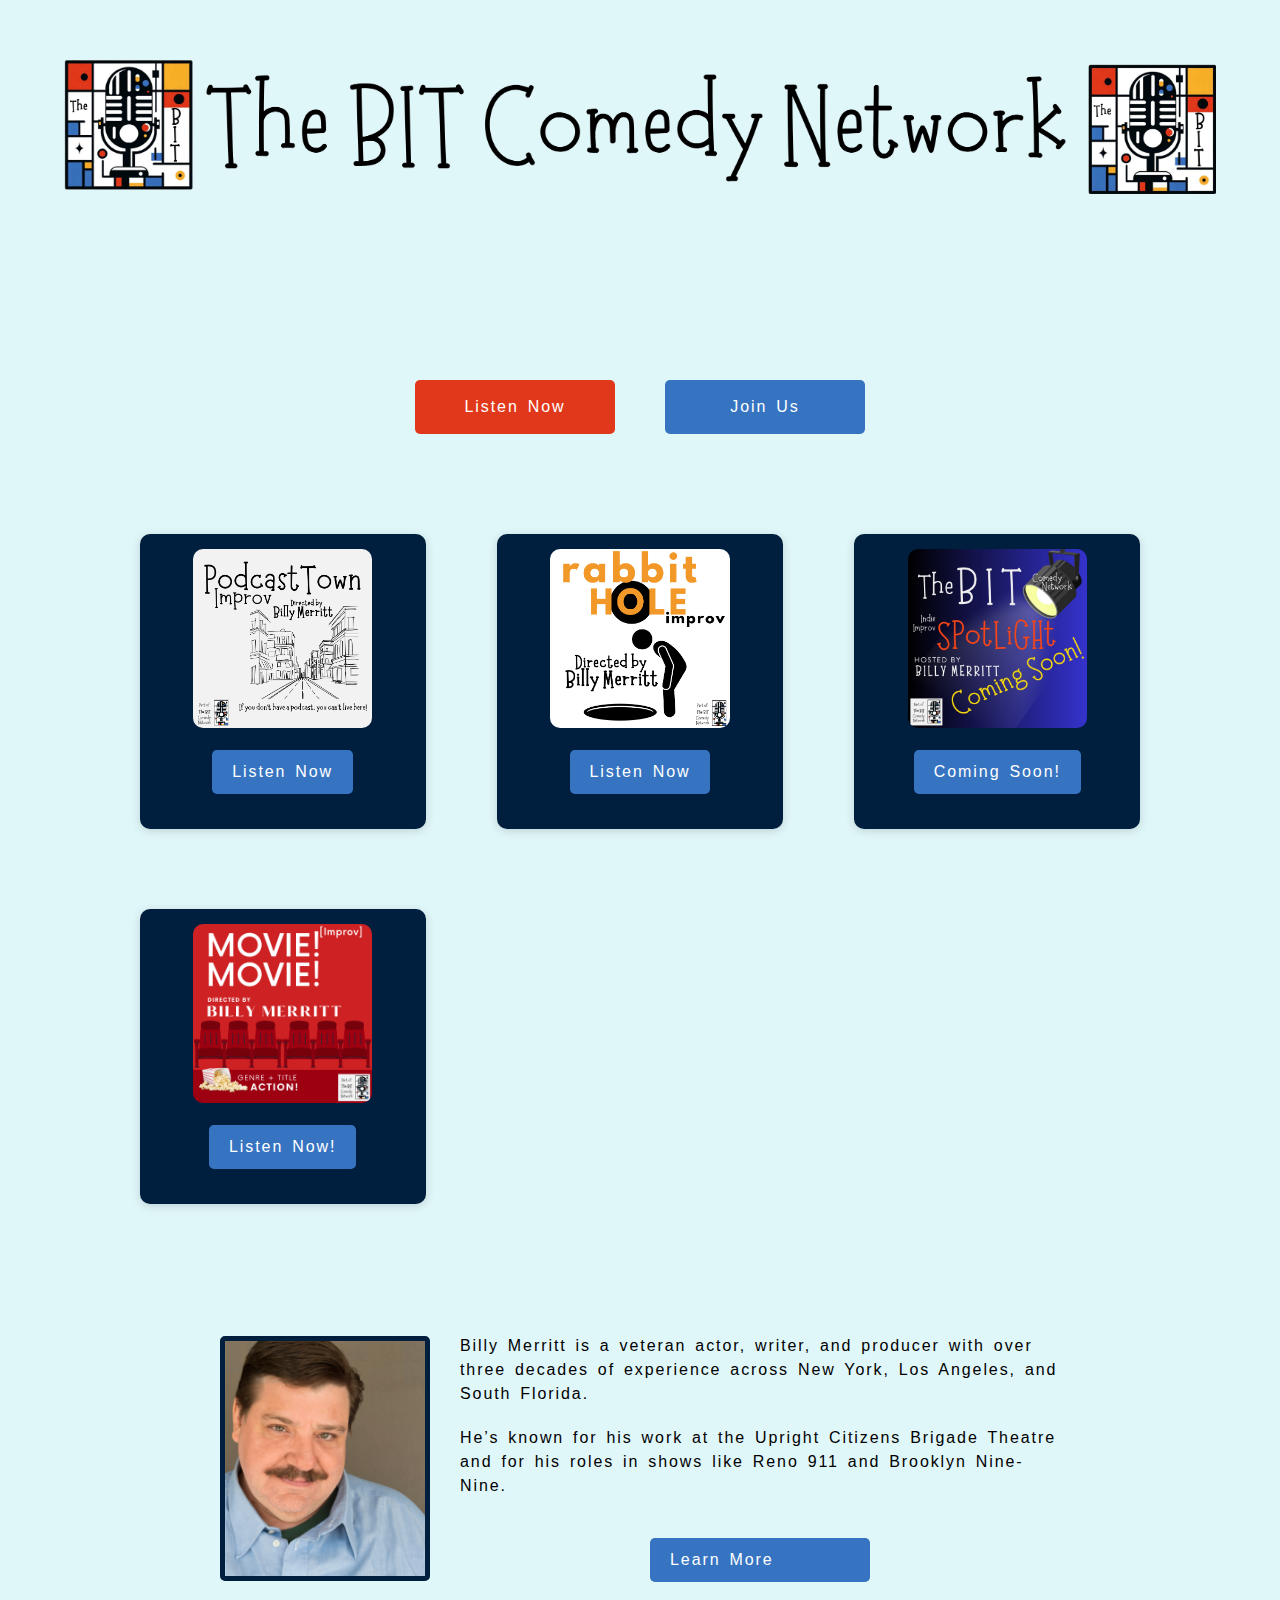
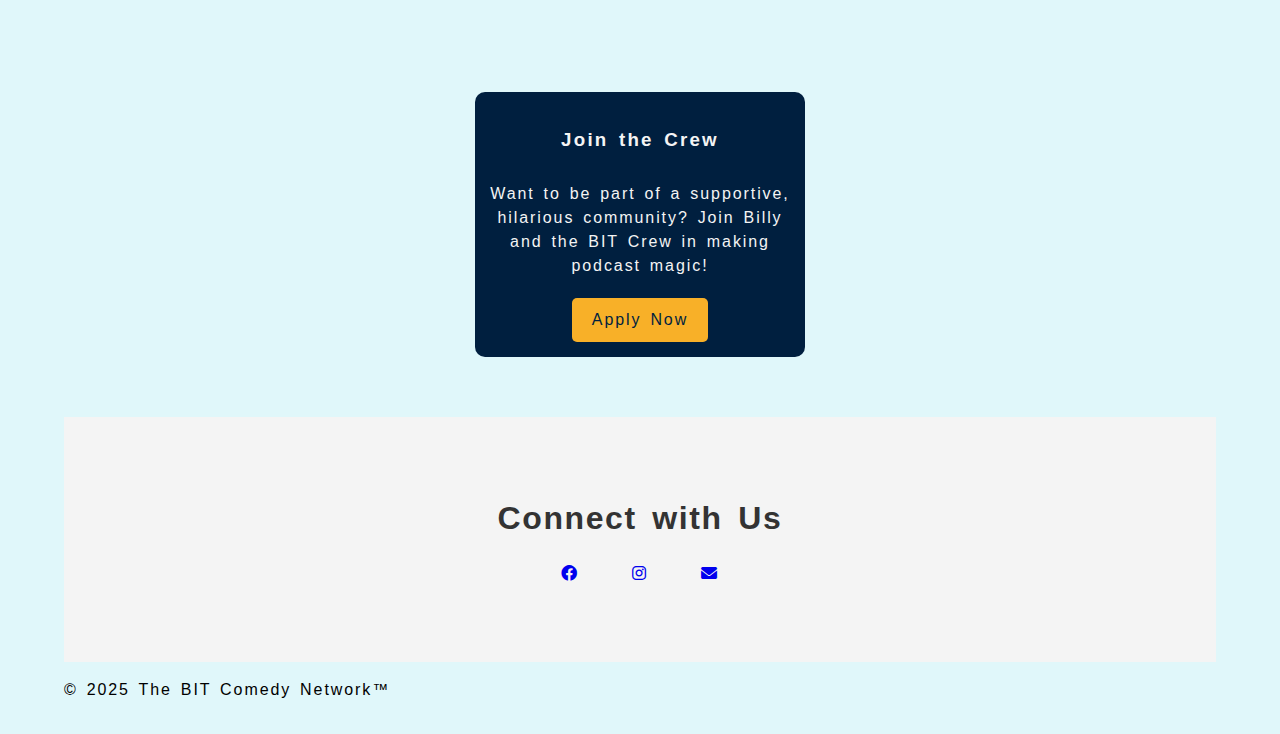
==== commit dc25c01c: "Updates Copyright year" ====
--- a/index.html
+++ b/index.html
@@ -8,6 +8,7 @@
     <meta http-equiv="Pragma" content="no-cache">
     <meta http-equiv="Expires" content="0">
     <title>The BIT Comedy Network</title>
+    <link rel="icon" type="image/x-icon" href="images/favicon.png">
     <link rel="stylesheet" type="text/css" href="css/style.css">
     <link rel="stylesheet" href="https://cdnjs.cloudflare.com/ajax/libs/font-awesome/6.0.0-beta3/css/all.min.css">
 </head>
@@ -95,7 +96,7 @@
         </div>
     </section>
     <footer id="main-footer">
-        <p>&copy; 2024 The BIT Comedy Network&trade;</p>
+        <p>&copy; 2025 The BIT Comedy Network&trade;</p>
     </footer>
 </body>
 
